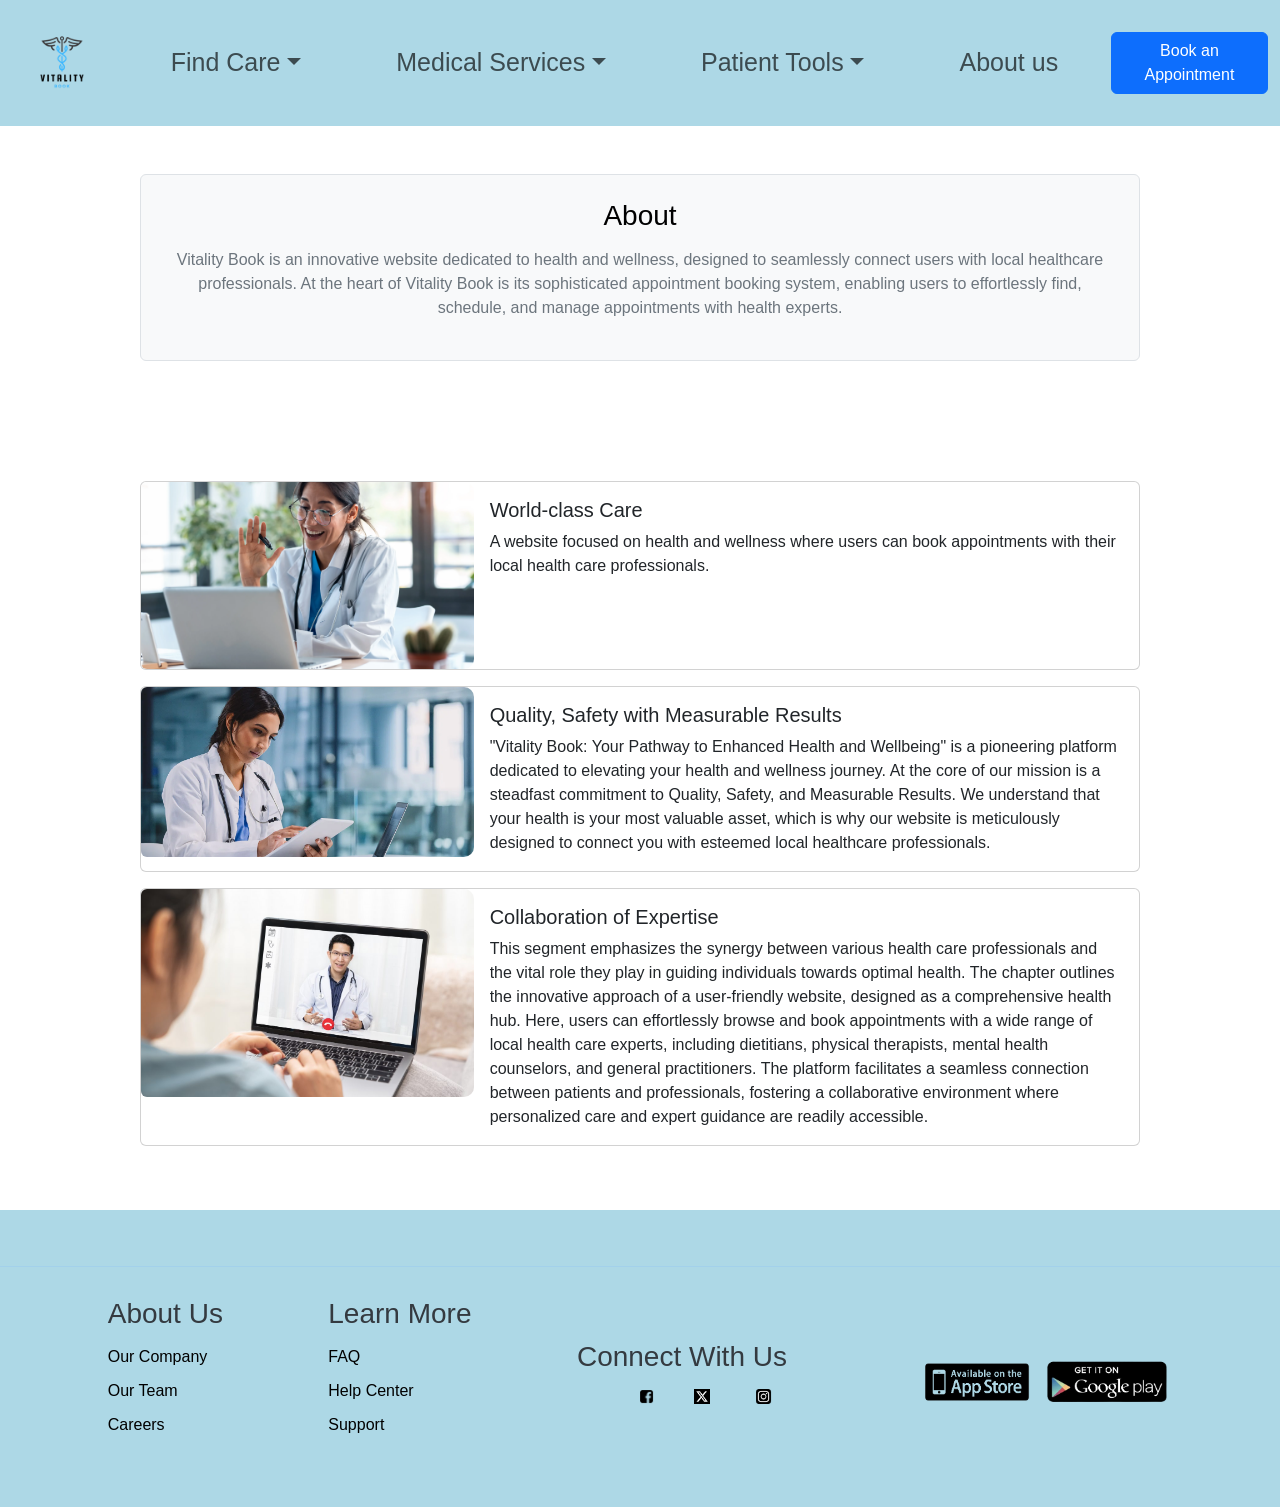
==== about.html @ 4358e865 "Add files" ====
<!DOCTYPE html>
<html lang="en">
  <head>
    <meta charset="UTF-8" />
    <meta name="viewport" content="width=device-width, initial-scale=1.0" />
    <link
      rel="stylesheet"
      href="https://cdn.jsdelivr.net/npm/bootstrap@5.2.0/dist/css/bootstrap.min.css"
    />
    <script src="https://ajax.googleapis.com/ajax/libs/jquery/3.6.0/jquery.min.js"></script>
    <script src="https://cdn.jsdelivr.net/npm/bootstrap@5.2.0/dist/js/bootstrap.bundle.min.js"></script>
    <link rel="stylesheet" href="CSS files/CSS-neurosciences.css" />
    <script src="JS files/cancer_care.js"></script>

    <title>About</title>
  </head>
  <body>
    <nav class="navbar navbar-expand-lg navbar-light">
      <div class="container-fluid">
        <!-- Logo -->
        <a class="navbar-brand" href="#">
          <img
            src="img/img/vitality_book.png"
            alt="Vitality Book Logo"
            class="d-inline-block align-top navbar-logo"
          />
        </a>

        <!-- Navbar toggler button for small screens -->
        <button
          class="navbar-toggler"
          type="button"
          data-bs-toggle="collapse"
          data-bs-target="#navbarNav"
        >
          <span class="navbar-toggler-icon"></span>
        </button>

        <!-- Hamburger Icon for responsiveness -->
        <div class="collapse navbar-collapse" id="navbarNav">
          <ul class="navbar-nav">
            <!-- Dropdown 1 -->
            <li class="nav-item dropdown">
              <a
                class="nav-link dropdown-toggle"
                role="button"
                data-bs-toggle="dropdown"
                >Find Care</a
              >
              <ul class="dropdown-menu">
                <li><a class="dropdown-item" href="#">Find a Provider</a></li>
                <li><a class="dropdown-item" href="#">Find a Location</a></li>
                <li><a class="dropdown-item" href="#">ER/Urgent Care</a></li>
              </ul>
            </li>

            <!-- Dropdown 2 -->
            <li class="nav-item dropdown">
              <a
                class="nav-link dropdown-toggle"
                role="button"
                data-bs-toggle="dropdown"
                >Medical Services</a
              >
              <ul class="dropdown-menu">
                <li><a class="dropdown-item" href="#">Primary Care</a></li>
                <li><a class="dropdown-item" href="#">Cancer Care</a></li>
                <li><a class="dropdown-item" href="#">Neurosciences</a></li>
                <li>
                  <a class="dropdown-item" href="#">More Health Services</a>
                </li>
              </ul>
            </li>

            <!-- Dropdown 3 -->
            <li class="nav-item dropdown">
              <a
                class="nav-link dropdown-toggle"
                role="button"
                data-bs-toggle="dropdown"
                >Patient Tools</a
              >
              <ul class="dropdown-menu">
                <li><a class="dropdown-item" href="#">Patient Portal</a></li>
                <li><a class="dropdown-item" href="#">Pay my Bill</a></li>
                <li><a class="dropdown-item" href="#">Medical Records</a></li>
              </ul>
            </li>

            <!-- About link -->
            <li class="nav-item">
              <a class="nav-link" href="#">About us</a>
            </li>
          </ul>

          <!-- Button -->
          <button class="btn btn-primary">Book an Appointment</button>
        </div>
      </div>
    </nav>
    <!-- END OF NAVBAR -->

    <div class="container my-5">
      <!-- Header Section -->
      <div class="header-section text-center mb-4 p-4 bg-light border rounded">
        <h1>About</h1>
        <p>
          Vitality Book is an innovative website dedicated to health and
          wellness, designed to seamlessly connect users with local healthcare
          professionals. At the heart of Vitality Book is its sophisticated
          appointment booking system, enabling users to effortlessly find,
          schedule, and manage appointments with health experts.
        </p>
      </div>
    </div>

    <div class="container my-5">
      <!-- World-class Care Section -->
      <div class="card mb-3">
        <div class="row g-0">
          <div class="col-md-4">
            <img
              src="img/img/telehealth1.webp"
              class="img-fluid rounded-start"
              alt="World-class Care"
            />
          </div>
          <div class="col-md-8">
            <div class="card-body">
              <h5 class="card-title">World-class Care</h5>
              <p class="card-text">
                A website focused on health and wellness where users can book
                appointments with their local health care professionals.
              </p>
            </div>
          </div>
        </div>
      </div>

      <!-- Quality, Safety with Measurable Results Section -->
      <div class="card mb-3">
        <div class="row g-0">
          <div class="col-md-4">
            <img
              src="img/img/telehealth2.webp"
              class="img-fluid rounded-start"
              alt="Quality, Safety with Measurable Results"
            />
          </div>
          <div class="col-md-8">
            <div class="card-body">
              <h5 class="card-title">
                Quality, Safety with Measurable Results
              </h5>
              <p class="card-text">
                "Vitality Book: Your Pathway to Enhanced Health and Wellbeing"
                is a pioneering platform dedicated to elevating your health and
                wellness journey. At the core of our mission is a steadfast
                commitment to Quality, Safety, and Measurable Results. We
                understand that your health is your most valuable asset, which
                is why our website is meticulously designed to connect you with
                esteemed local healthcare professionals.
              </p>
            </div>
          </div>
        </div>
      </div>

      <!-- Collaboration of Expertise Section -->
      <div class="card mb-3">
        <div class="row g-0">
          <div class="col-md-4">
            <img
              src="img/img/telehealth3.jpeg"
              class="img-fluid rounded-start"
              alt="Collaboration of Expertise"
            />
          </div>
          <div class="col-md-8">
            <div class="card-body">
              <h5 class="card-title">Collaboration of Expertise</h5>
              <p class="card-text">
                This segment emphasizes the synergy between various health care
                professionals and the vital role they play in guiding
                individuals towards optimal health. The chapter outlines the
                innovative approach of a user-friendly website, designed as a
                comprehensive health hub. Here, users can effortlessly browse
                and book appointments with a wide range of local health care
                experts, including dietitians, physical therapists, mental
                health counselors, and general practitioners. The platform
                facilitates a seamless connection between patients and
                professionals, fostering a collaborative environment where
                personalized care and expert guidance are readily accessible.
              </p>
            </div>
          </div>
        </div>
      </div>
    </div>

    <!-- FOOTER SECTION -->
    <footer class="footer">
      <hr class="footer-divider" />
      <!-- Divider -->

      <div class="footer-container">
        <!-- Section 1 -->
        <div class="footer-section">
          <h3>About Us</h3>
          <a href="#">Our Company</a>
          <a href="#">Our Team</a>
          <a href="#">Careers</a>
        </div>

        <!-- Section 2 -->
        <div class="footer-section">
          <h3>Learn More</h3>
          <a href="#">FAQ</a>
          <a href="#">Help Center</a>
          <a href="#">Support</a>
        </div>

        <!-- Section 3 -->
        <div class="footer-section">
          <h3>Connect With Us</h3>
          <ul class="social-icons">
            <li>
              <a href="#" aria-label="Follow us on Facebook">
                <img
                  src="img/img/fb_logo.png"
                  alt="Facebook icon"
                  class="social-icons"
                />
              </a>
            </li>
            <li>
              <a href="#" aria-label="Follow us on Twitter"
                ><img
                  src="img/img/x_logo.webp"
                  alt="Twitter icon"
                  class="social-icons"
              /></a>
            </li>
            <li>
              <a href="#" aria-label="Follow us on Instagram"
                ><img
                  src="img/img/instagram_logo.png"
                  alt="Instagram icon"
                  class="social-icons"
              /></a>
            </li>
          </ul>
        </div>

        <!-- App Store Links -->
        <div class="app-stores">
          <img src="img/img/app_store.png" alt="App Store" />
          <img src="img/img/google_play.png" alt="Google Play" />
        </div>
      </div>
    </footer>
  </body>
</html>
---- CSS files/CSS-neurosciences.css ----
body {
  font-family: "Josefin Sans", sans-serif;
  display: flex;
  flex-direction: column;
  min-height: 100vh;
  overflow-x: hidden;
}
img {
  max-width: 100%;
  height: auto;
}
.navbar {
  background-color: #add8e6;
  font-size: 25px;
}

.navbar-nav {
  width: 100%;
  justify-content: space-around;
}

.navbar-nav .nav-item {
  text-align: center;
}

.navbar-nav .nav-link {
  display: block;
  padding: 8px 16px;
}

.navbar-toggler {
  order: -1;
}

.navbar-nav .btn {
  display: flex;
  align-items: center;
}

.navbar-nav .nav-link,
.navbar-nav .dropdown-menu {
  white-space: nowrap;
  overflow: hidden;
  text-overflow: ellipsis;
}

.navbar-nav .nav-item {
  margin-right: 10px;
}

.navbar-logo {
  max-width: 100px;
}

.hero-desc {
  color: #454545;
}

.header-section {
  background-color: #f8f9fa;
  border: 1px solid #dee2e6;
  border-radius: 5px;
  padding: 20px;
  margin-bottom: 20px;
}

.header-section h1 {
  font-size: 28px;
  margin-bottom: 15px;
  color: #000;
}

.header-section p {
  font-size: 16px;
  color: #6c757d;
}

.search-section {
  display: flex;
  justify-content: center;
  align-items: center;
  padding: 20px;
  background-color: #f2f2f2;
  border-radius: 8px;
  box-shadow: 0 4px 8px rgba(0, 0, 0, 0.1);
  text-align: center;
  margin: 20px 0;
}

#locationInput {
  padding: 10px 15px;
  width: 50%;
  border: 2px solid #007bff;
  border-radius: 5px;
  font-size: 16px;
}

@media (max-width: 768px) {
  #locationInput {
    width: 80%;
  }
}

#searchButton {
  padding: 10px 20px;
  background-color: #007bff;
  color: white;
  border: none;
  border-radius: 5px;
  font-size: 16px;
  cursor: pointer;
  margin-left: 10px;
}

#searchButton:hover {
  background-color: #0056b3;
}
.main-content {
  padding: 20px;
  background-color: #f8f9fa;
  border-radius: 10px;
  box-shadow: 0 4px 8px 0 rgba(0, 0, 0, 0.2);
  transition: 0.3s;
}
.main-content:hover {
  box-shadow: 0 8px 16px 0 rgba(0, 0, 0, 0.2);
}
h2 {
  color: #0056b3;
}
.img-fluid {
  border-radius: 10px;
}

.neuroscience-highlights,
.services-technology {
  background-color: #f8f9fa;
  border: 1px solid #dee2e6;
  border-radius: 5px;
  padding: 20px;
  margin-bottom: 20px;
}

.neuroscience-highlights h2,
.services-technology h2 {
  color: #343a40;
  margin-bottom: 15px;
}

.neuroscience-highlights h3,
.services-technology h3 {
  font-size: 24px;
  color: #0056b3;
  margin-bottom: 10px;
}

.neuroscience-highlights p,
.services-technology p {
  font-size: 16px;
  color: #6c757d;
  margin-bottom: 10px;
}

.neuroscience-highlights .btn,
.services-technology .btn {
  margin-top: 20px;
}

.container {
  width: 80%;
  margin: auto;
}
.section {
  display: flex;
  justify-content: space-between;
  margin-bottom: 20px;
}
.section img {
  width: 100%;
  max-width: 300px;
}
.section h2,
.section p {
  width: 60%;
}

.footer {
  background-color: #add8e6;
  padding: 40px 0;
  color: #333;
  text-align: center;
  clear: both;
}

.footer-divider {
  border-top: 1px solid #85bdf5;
  margin-bottom: 30px;
}

.footer-container {
  display: flex;
  flex-direction: column;
  align-items: center;
  justify-content: center;
  max-width: 1200px;
  margin: 0 auto;
  padding: 0 15px;
}

.footer-section {
  display: flex;
  flex-direction: column;
  align-items: center;
  margin-bottom: 20px;
}

@media (min-width: 768px) {
  .footer-container {
    flex-direction: row;
    justify-content: space-around;
  }
  @media (max-width: 768px) {
    .navbar-nav .nav-link,
    .navbar-nav .dropdown-menu {
      white-space: normal;
    }
  }
  .footer-section {
    align-items: flex-start;
  }
}

.footer-section h3 {
  color: #343a40;
  margin-bottom: 15px;
}

.footer-section a {
  color: #000;
  text-decoration: none;
  margin-bottom: 10px;
}

.social-icons {
  display: flex;
  justify-content: center;
  list-style-type: none;
  height: 15px;
  margin: 0 10px;
}

.social-icons li {
  margin: 0 10px;
}

.app-stores {
  display: flex;
  justify-content: center;
}

.app-stores img {
  width: 120px;
  margin: 0 5px;
}

/* Additional Hover Effects */
.footer-section a:hover,
.social-icons li:hover,
.app-stores img:hover {
  opacity: 0.8;
}
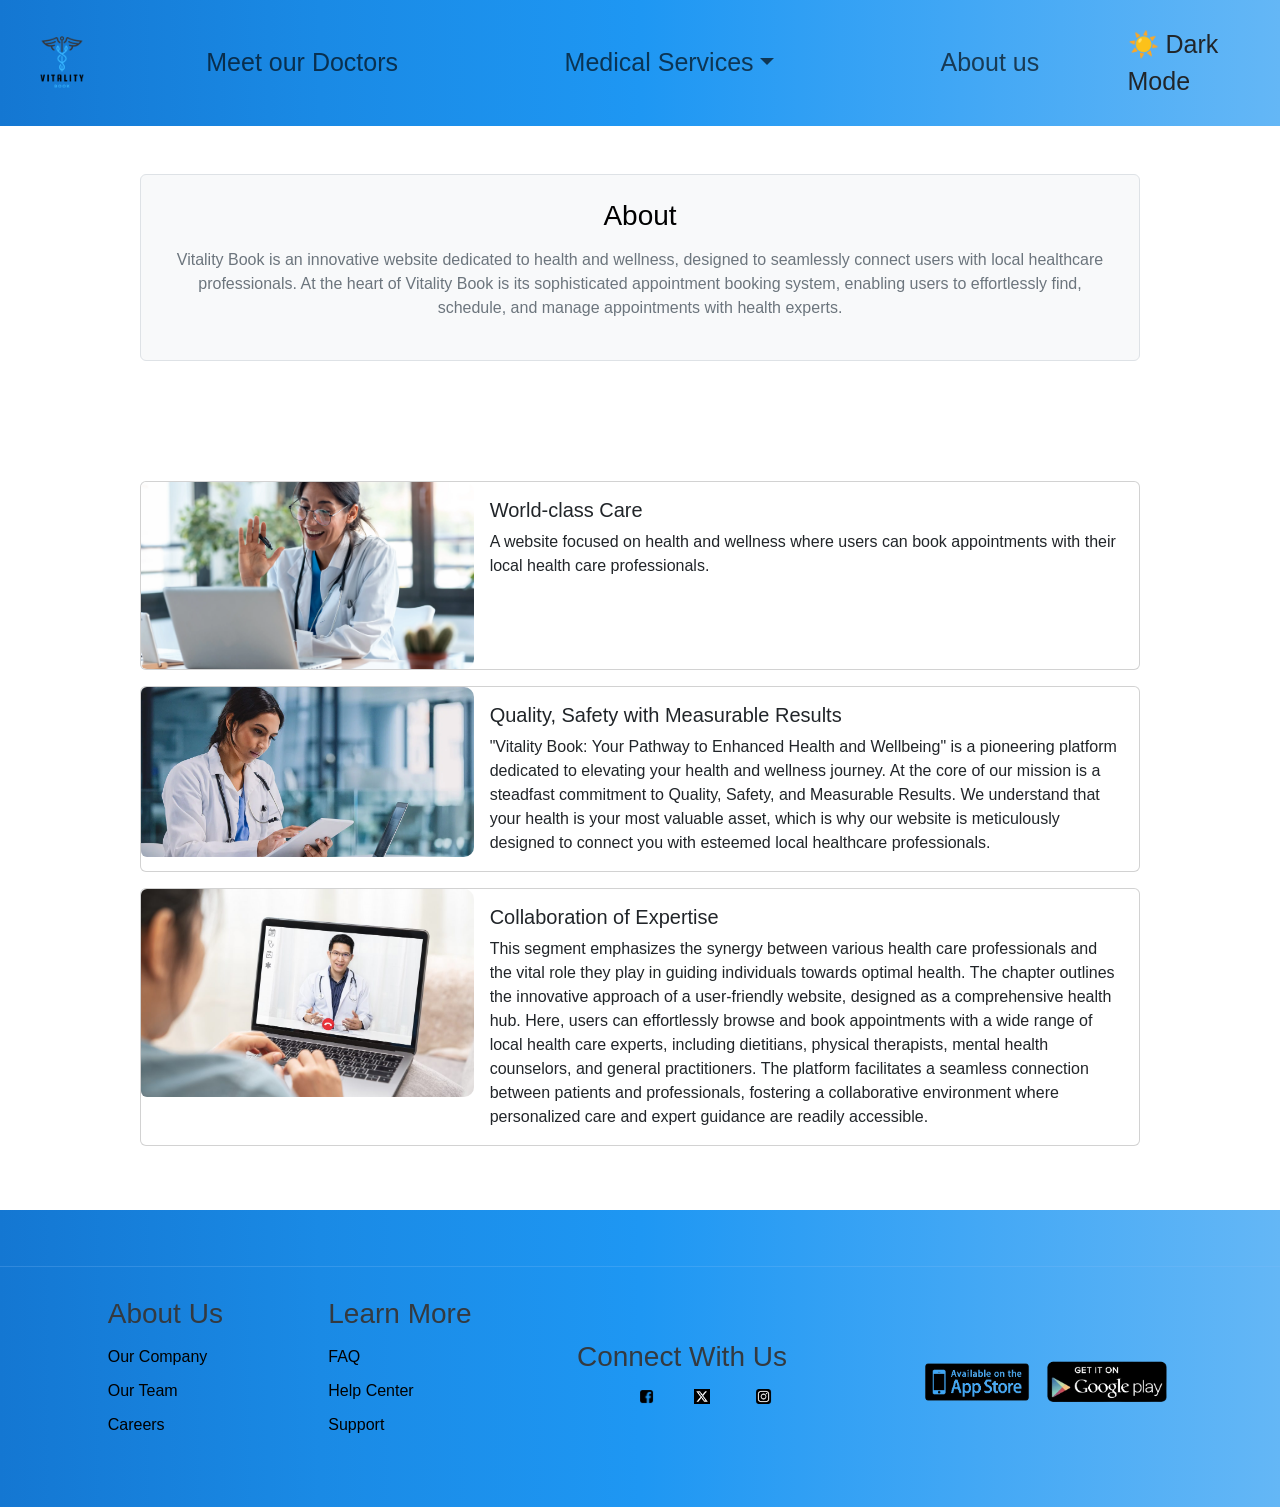
==== commit 26f39c29: "Fixed design conflicts and added links to our buttons, also did some fine tuning" ====
--- a/about.html
+++ b/about.html
@@ -10,15 +10,17 @@
     <script src="https://ajax.googleapis.com/ajax/libs/jquery/3.6.0/jquery.min.js"></script>
     <script src="https://cdn.jsdelivr.net/npm/bootstrap@5.2.0/dist/js/bootstrap.bundle.min.js"></script>
     <link rel="stylesheet" href="CSS files/CSS-neurosciences.css" />
+    <link rel="stylesheet" href="CSS files/CSS-Darkmode.css" />
     <script src="JS files/cancer_care.js"></script>
+    <script src="JS files/darkmode.js"></script>
 
     <title>About</title>
   </head>
   <body>
-    <nav class="navbar navbar-expand-lg navbar-light">
+    <nav class="navbar navbar-expand-lg sticky-top">
       <div class="container-fluid">
         <!-- Logo -->
-        <a class="navbar-brand" href="#">
+        <a class="navbar-brand" href="index.html">
           <img
             src="img/img/vitality_book.png"
             alt="Vitality Book Logo"
@@ -40,21 +42,13 @@
         <div class="collapse navbar-collapse" id="navbarNav">
           <ul class="navbar-nav">
             <!-- Dropdown 1 -->
-            <li class="nav-item dropdown">
-              <a
-                class="nav-link dropdown-toggle"
-                role="button"
-                data-bs-toggle="dropdown"
-                >Find Care</a
+            <li class="nav-item">
+              <a class="nav-link" href="mp2-meet_our_doctors.html"
+                >Meet our Doctors</a
               >
-              <ul class="dropdown-menu">
-                <li><a class="dropdown-item" href="#">Find a Provider</a></li>
-                <li><a class="dropdown-item" href="#">Find a Location</a></li>
-                <li><a class="dropdown-item" href="#">ER/Urgent Care</a></li>
-              </ul>
-            </li>
-
-            <!-- Dropdown 2 -->
+            </li>
+
+            <!-- Dropdown  -->
             <li class="nav-item dropdown">
               <a
                 class="nav-link dropdown-toggle"
@@ -63,38 +57,34 @@
                 >Medical Services</a
               >
               <ul class="dropdown-menu">
-                <li><a class="dropdown-item" href="#">Primary Care</a></li>
-                <li><a class="dropdown-item" href="#">Cancer Care</a></li>
-                <li><a class="dropdown-item" href="#">Neurosciences</a></li>
                 <li>
-                  <a class="dropdown-item" href="#">More Health Services</a>
+                  <a class="dropdown-item" href="primary_services.html"
+                    >Primary Care</a
+                  >
+                </li>
+                <li>
+                  <a class="dropdown-item" href="cancer_care.html"
+                    >Cancer Care</a
+                  >
+                </li>
+                <li>
+                  <a class="dropdown-item" href="neurosciences.html"
+                    >Neurosciences</a
+                  >
                 </li>
               </ul>
             </li>
 
-            <!-- Dropdown 3 -->
-            <li class="nav-item dropdown">
-              <a
-                class="nav-link dropdown-toggle"
-                role="button"
-                data-bs-toggle="dropdown"
-                >Patient Tools</a
-              >
-              <ul class="dropdown-menu">
-                <li><a class="dropdown-item" href="#">Patient Portal</a></li>
-                <li><a class="dropdown-item" href="#">Pay my Bill</a></li>
-                <li><a class="dropdown-item" href="#">Medical Records</a></li>
-              </ul>
-            </li>
-
             <!-- About link -->
             <li class="nav-item">
-              <a class="nav-link" href="#">About us</a>
+              <a class="nav-link" href="about.html">About us</a>
             </li>
           </ul>
 
           <!-- Button -->
-          <button class="btn btn-primary">Book an Appointment</button>
+          <div id="darkModeToggle" onclick="DarkMode()">
+            <span id="modeIcon">🌙</span> Dark Mode
+          </div>
         </div>
       </div>
     </nav>
--- a/CSS files/CSS-neurosciences.css
+++ b/CSS files/CSS-neurosciences.css
@@ -10,7 +10,14 @@
   height: auto;
 }
 .navbar {
-  background-color: #add8e6;
+  background: linear-gradient(
+    to right,
+    #1477d2,
+    #1a8ae5,
+    #1e97f3,
+    #41a7f5,
+    #64b7f6
+  );
   font-size: 25px;
 }
 
@@ -37,7 +44,9 @@
   align-items: center;
 }
 
-.navbar-nav .nav-link,
+.navbar-nav .nav-link:hover {
+  background: #add8e6;
+}
 .navbar-nav .dropdown-menu {
   white-space: nowrap;
   overflow: hidden;
@@ -185,7 +194,14 @@
 }
 
 .footer {
-  background-color: #add8e6;
+  background: linear-gradient(
+    to right,
+    #1477d2,
+    #1a8ae5,
+    #1e97f3,
+    #41a7f5,
+    #64b7f6
+  );
   padding: 40px 0;
   color: #333;
   text-align: center;
--- a/CSS files/CSS-Darkmode.css
+++ b/CSS files/CSS-Darkmode.css
@@ -0,0 +1,12 @@
+body {
+  transition: background-color 1.5s;
+}
+
+.dark-mode {
+  background-color: #222;
+  color: #fff;
+}
+
+#darkModeToggle {
+  cursor: pointer;
+}
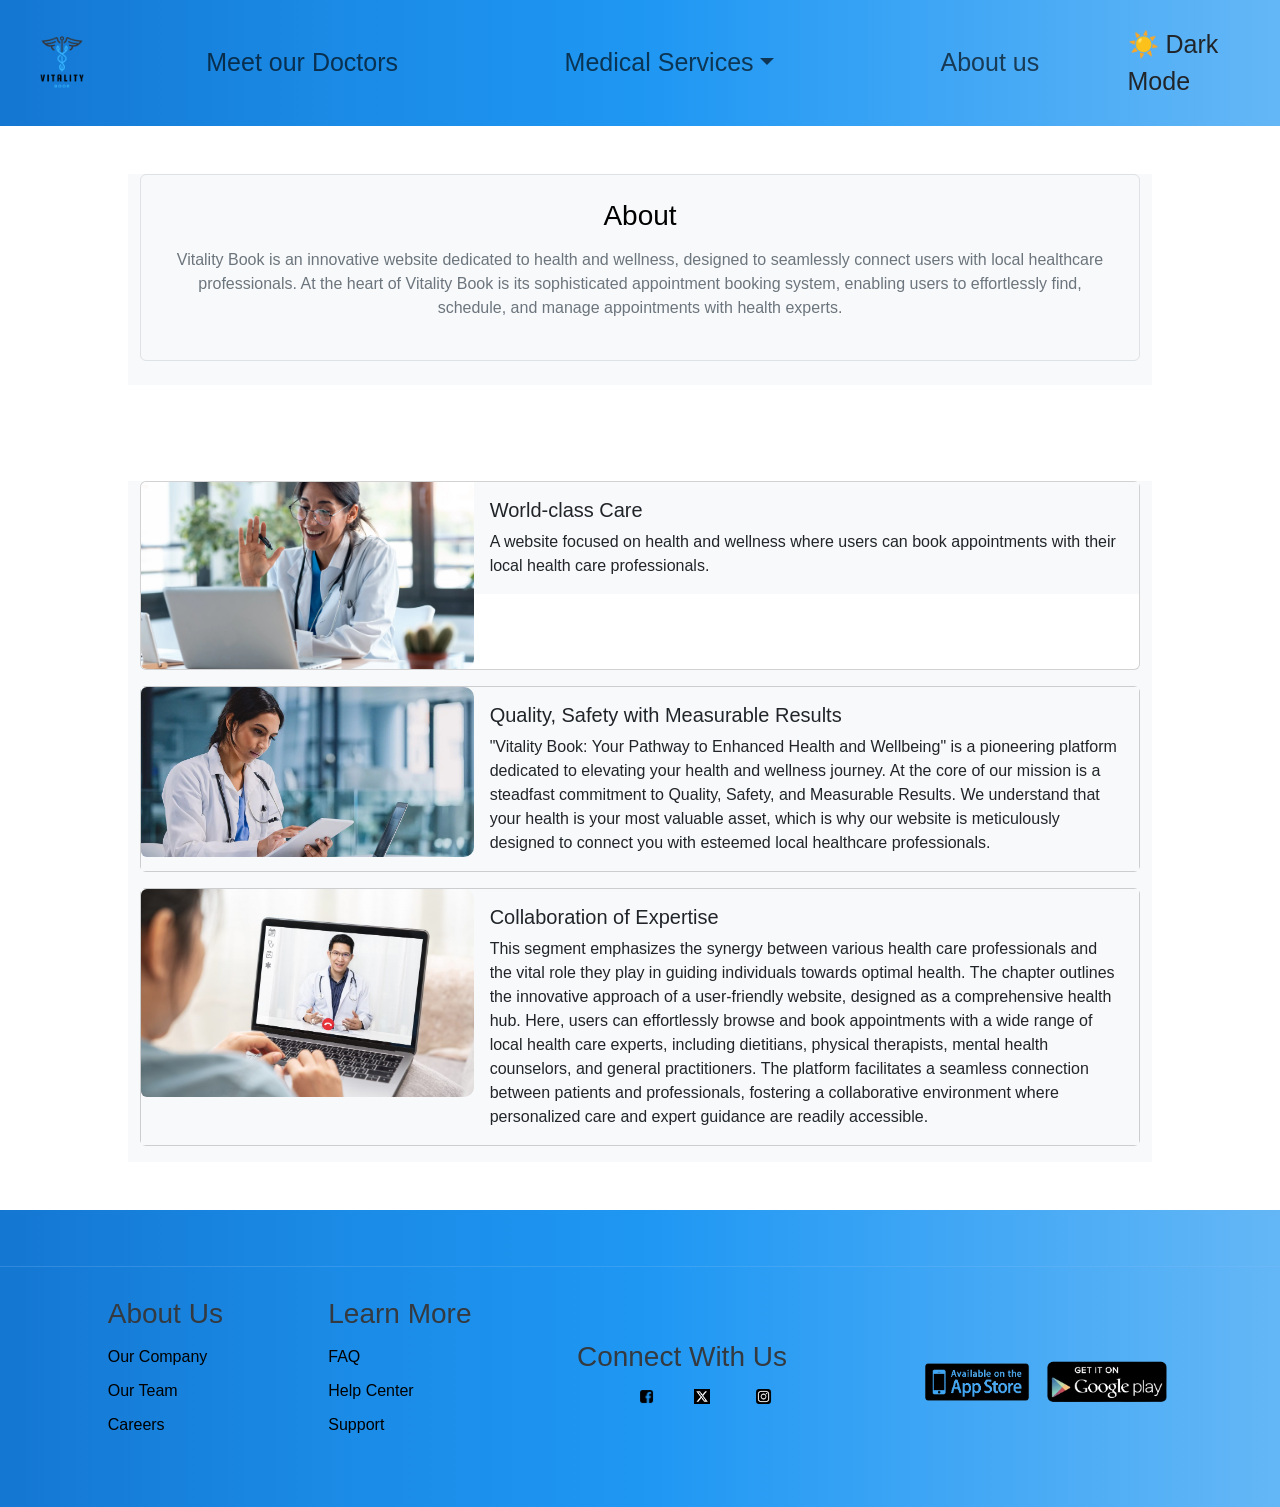
==== commit dea00176: "Modified files" ====
--- a/about.html
+++ b/about.html
@@ -90,7 +90,7 @@
     </nav>
     <!-- END OF NAVBAR -->
 
-    <div class="container my-5">
+    <div class="container my-5 bg-light">
       <!-- Header Section -->
       <div class="header-section text-center mb-4 p-4 bg-light border rounded">
         <h1>About</h1>
@@ -104,7 +104,7 @@
       </div>
     </div>
 
-    <div class="container my-5">
+    <div class="container my-5 bg-light">
       <!-- World-class Care Section -->
       <div class="card mb-3">
         <div class="row g-0">
@@ -116,9 +116,9 @@
             />
           </div>
           <div class="col-md-8">
-            <div class="card-body">
-              <h5 class="card-title">World-class Care</h5>
-              <p class="card-text">
+            <div class="card-body bg-light">
+              <h5 class="card-title bg-light">World-class Care</h5>
+              <p class="card-text bg-light">
                 A website focused on health and wellness where users can book
                 appointments with their local health care professionals.
               </p>
@@ -128,21 +128,21 @@
       </div>
 
       <!-- Quality, Safety with Measurable Results Section -->
-      <div class="card mb-3">
-        <div class="row g-0">
-          <div class="col-md-4">
+      <div class="card mb-3 bg-light">
+        <div class="row g-0 bg-light">
+          <div class="col-md-4 bg-light">
             <img
               src="img/img/telehealth2.webp"
               class="img-fluid rounded-start"
               alt="Quality, Safety with Measurable Results"
             />
           </div>
-          <div class="col-md-8">
-            <div class="card-body">
-              <h5 class="card-title">
+          <div class="col-md-8 bg-light">
+            <div class="card-body bg-light">
+              <h5 class="card-title bg-light">
                 Quality, Safety with Measurable Results
               </h5>
-              <p class="card-text">
+              <p class="card-text bg-light">
                 "Vitality Book: Your Pathway to Enhanced Health and Wellbeing"
                 is a pioneering platform dedicated to elevating your health and
                 wellness journey. At the core of our mission is a steadfast
@@ -157,19 +157,19 @@
       </div>
 
       <!-- Collaboration of Expertise Section -->
-      <div class="card mb-3">
-        <div class="row g-0">
-          <div class="col-md-4">
+      <div class="card mb-3 bg-light">
+        <div class="row g-0 bg-light">
+          <div class="col-md-4 bg-light">
             <img
               src="img/img/telehealth3.jpeg"
               class="img-fluid rounded-start"
               alt="Collaboration of Expertise"
             />
           </div>
-          <div class="col-md-8">
-            <div class="card-body">
-              <h5 class="card-title">Collaboration of Expertise</h5>
-              <p class="card-text">
+          <div class="col-md-8 bg-light">
+            <div class="card-body bg-light">
+              <h5 class="card-title bg-light">Collaboration of Expertise</h5>
+              <p class="card-text bg-light">
                 This segment emphasizes the synergy between various health care
                 professionals and the vital role they play in guiding
                 individuals towards optimal health. The chapter outlines the
--- a/CSS files/CSS-Darkmode.css
+++ b/CSS files/CSS-Darkmode.css
@@ -1,12 +1,11 @@
-body {
-  transition: background-color 1.5s;
-}
-
 .dark-mode {
   background-color: #222;
   color: #fff;
 }
 
-#darkModeToggle {
-  cursor: pointer;
+.dark-mode .navbar,
+.dark-mode .card,
+.dark-mode {
+  background-color: #333;
+  color: #ccc;
 }
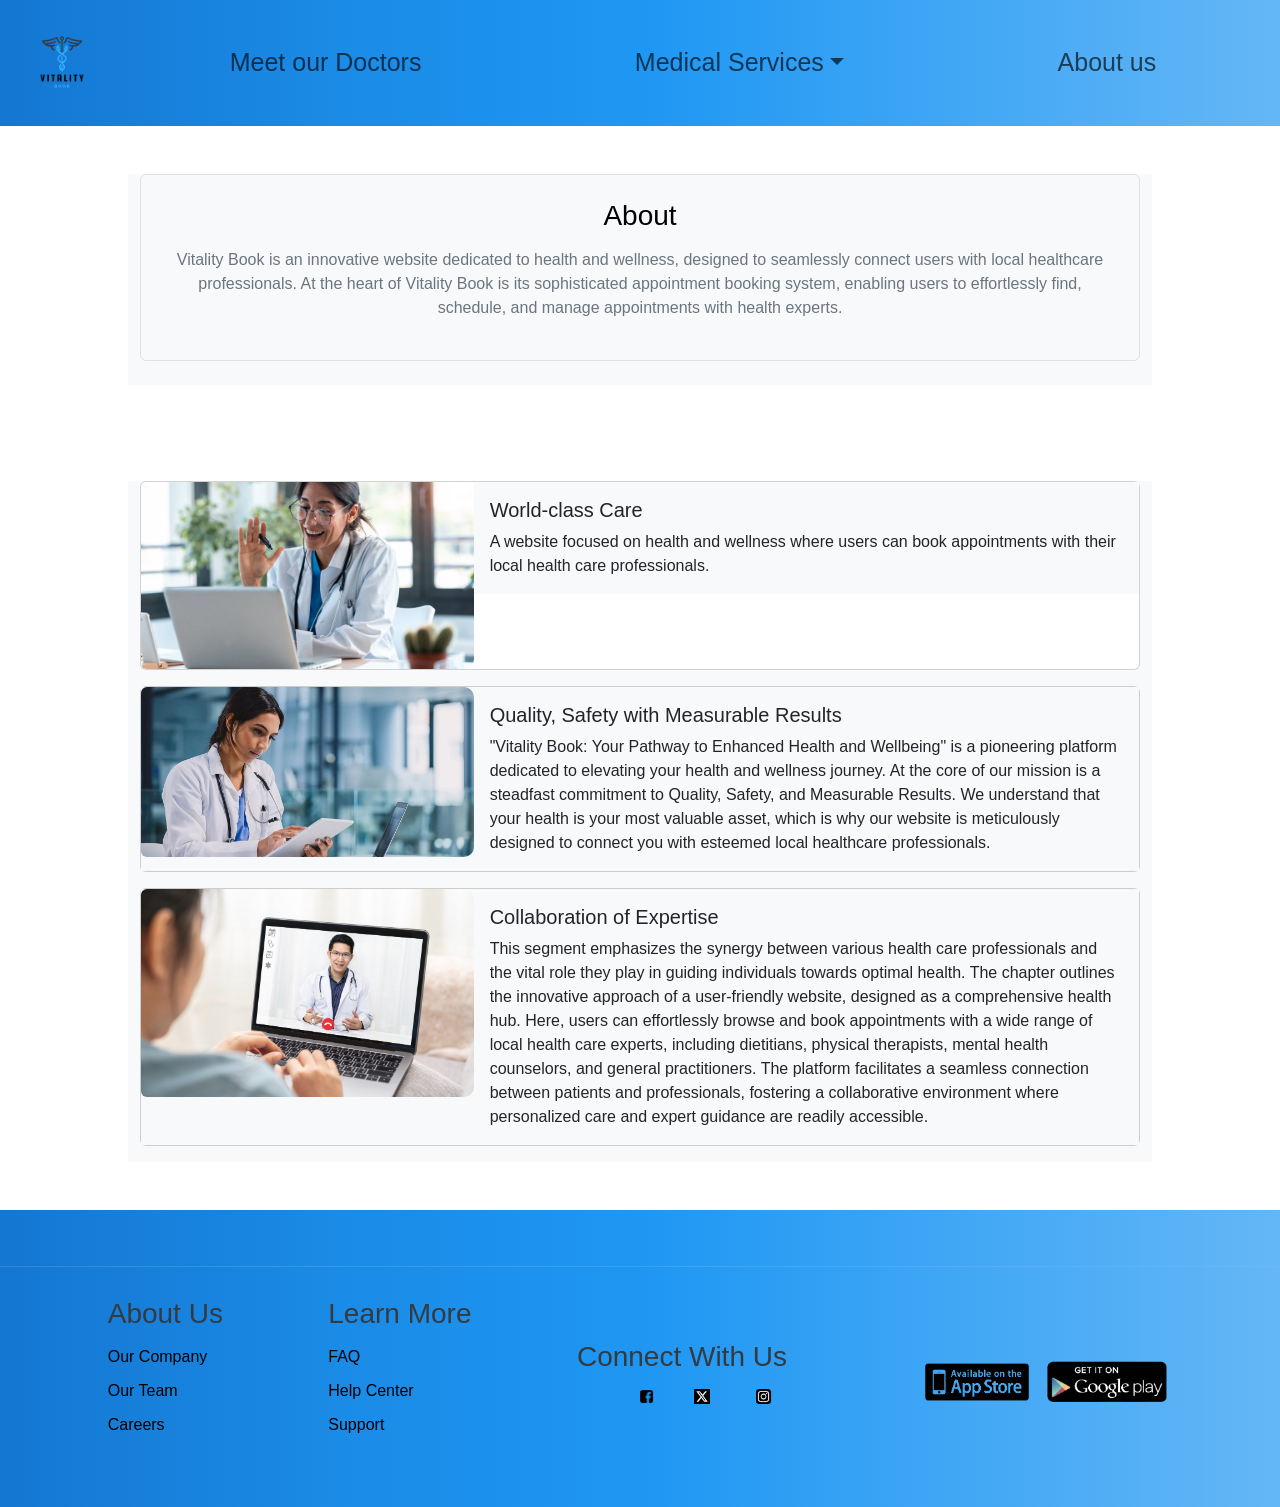
==== commit d1c9e35d: "Modified files" ====
--- a/about.html
+++ b/about.html
@@ -10,9 +10,7 @@
     <script src="https://ajax.googleapis.com/ajax/libs/jquery/3.6.0/jquery.min.js"></script>
     <script src="https://cdn.jsdelivr.net/npm/bootstrap@5.2.0/dist/js/bootstrap.bundle.min.js"></script>
     <link rel="stylesheet" href="CSS files/CSS-neurosciences.css" />
-    <link rel="stylesheet" href="CSS files/CSS-Darkmode.css" />
     <script src="JS files/cancer_care.js"></script>
-    <script src="JS files/darkmode.js"></script>
 
     <title>About</title>
   </head>
@@ -80,11 +78,6 @@
               <a class="nav-link" href="about.html">About us</a>
             </li>
           </ul>
-
-          <!-- Button -->
-          <div id="darkModeToggle" onclick="DarkMode()">
-            <span id="modeIcon">🌙</span> Dark Mode
-          </div>
         </div>
       </div>
     </nav>
